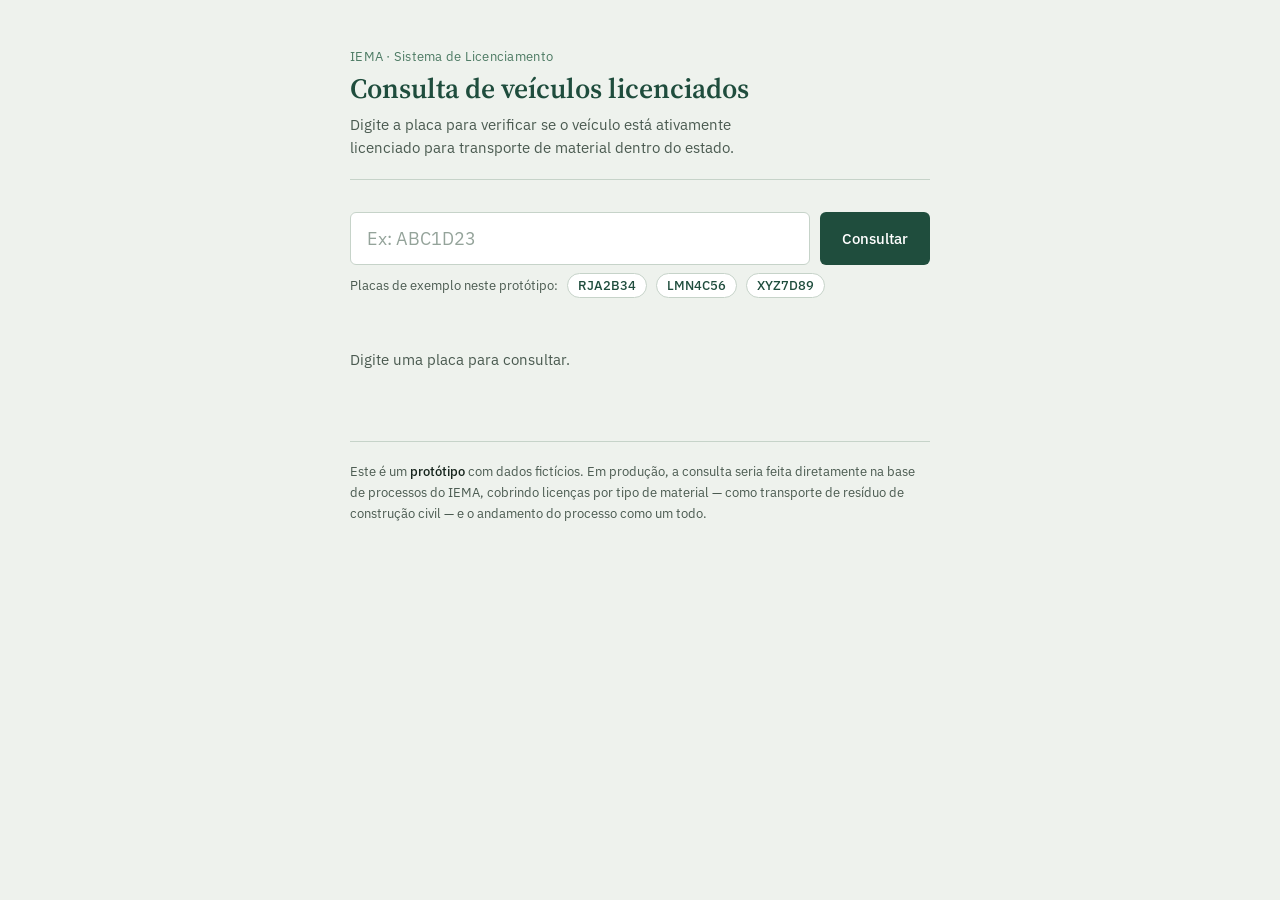
==== consulta-iema.html @ 6ee15fc8 "Add files via upload" ====
<!DOCTYPE html>
<html lang="pt-BR">
<head>
<meta charset="UTF-8">
<meta name="viewport" content="width=device-width, initial-scale=1.0">
<title>Consulta de Veículos Licenciados — IEMA</title>
<link rel="preconnect" href="https://fonts.googleapis.com">
<link href="https://fonts.googleapis.com/css2?family=Source+Serif+4:opsz,wght@8..60,400;8..60,600;8..60,700&family=IBM+Plex+Sans:wght@400;500;600&display=swap" rel="stylesheet">
<style>
  :root{
    --bg: #EEF2ED;
    --paper: #FFFFFF;
    --ink: #16241C;
    --ink-soft: #4A5A50;
    --green-deep: #1F4D3D;
    --green-mid: #4C7A63;
    --green-line: #C6D3C9;
    --amber: #B4692B;
    --amber-bg: #FBF1E6;
    --red: #A23B32;
    --red-bg: #FAECEA;
  }
  *{ box-sizing: border-box; }
  body{
    margin:0;
    background: var(--bg);
    color: var(--ink);
    font-family: 'IBM Plex Sans', sans-serif;
    min-height: 100vh;
  }
  .wrap{
    max-width: 620px;
    margin: 0 auto;
    padding: 48px 20px 80px;
  }
  header{
    border-bottom: 1px solid var(--green-line);
    padding-bottom: 20px;
    margin-bottom: 32px;
  }
  .kicker{
    font-size: 13px;
    color: var(--green-mid);
    letter-spacing: 0.02em;
    margin: 0 0 6px;
  }
  h1{
    font-family: 'Source Serif 4', serif;
    font-weight: 600;
    font-size: 28px;
    margin: 0 0 8px;
    color: var(--green-deep);
    line-height: 1.25;
  }
  .lede{
    margin: 0;
    color: var(--ink-soft);
    font-size: 15px;
    line-height: 1.5;
    max-width: 50ch;
  }
  .search-row{
    display:flex;
    gap: 10px;
    margin-bottom: 8px;
  }
  input[type="text"]{
    flex: 1;
    font-family: 'IBM Plex Sans', sans-serif;
    font-size: 18px;
    letter-spacing: 0.06em;
    padding: 14px 16px;
    border: 1.5px solid var(--green-line);
    border-radius: 6px;
    background: var(--paper);
    color: var(--ink);
    text-transform: uppercase;
  }
  input[type="text"]:focus{
    outline: none;
    border-color: var(--green-deep);
  }
  input[type="text"]::placeholder{
    text-transform: none;
    color: #94a39a;
    letter-spacing: normal;
  }
  button{
    font-family: 'IBM Plex Sans', sans-serif;
    font-size: 15px;
    font-weight: 500;
    padding: 0 22px;
    border: none;
    border-radius: 6px;
    background: var(--green-deep);
    color: #fff;
    cursor: pointer;
    transition: background 0.15s ease;
  }
  button:hover{ background: #16382c; }
  button:focus-visible{ outline: 2px solid var(--green-mid); outline-offset: 2px; }

  .hint{
    font-size: 13px;
    color: var(--ink-soft);
    margin: 0 0 36px;
  }
  .hint button.chip{
    font-size: 13px;
    padding: 3px 10px;
    background: var(--paper);
    color: var(--green-deep);
    border: 1px solid var(--green-line);
    border-radius: 20px;
    margin-left: 6px;
    cursor: pointer;
  }
  .hint button.chip:hover{ border-color: var(--green-mid); }

  #result{ min-height: 40px; }

  .card{
    background: var(--paper);
    border: 1px solid var(--green-line);
    border-radius: 10px;
    overflow: hidden;
    animation: rise 0.25s ease;
  }
  @keyframes rise{
    from{ opacity: 0; transform: translateY(6px); }
    to{ opacity: 1; transform: translateY(0); }
  }
  .card-top{
    display:flex;
    align-items: center;
    justify-content: space-between;
    padding: 18px 22px;
    border-bottom: 1px solid var(--green-line);
  }
  .plate{
    font-family: 'Source Serif 4', serif;
    font-size: 22px;
    font-weight: 600;
    letter-spacing: 0.04em;
  }
  .badge{
    font-size: 13px;
    font-weight: 500;
    padding: 5px 12px;
    border-radius: 20px;
  }
  .badge.ok{ background: #E7F0EA; color: var(--green-deep); }
  .badge.no{ background: var(--red-bg); color: var(--red); }
  .badge.warn{ background: var(--amber-bg); color: var(--amber); }

  .card-body{ padding: 20px 22px 22px; }
  .row{
    display:flex;
    justify-content: space-between;
    gap: 16px;
    padding: 10px 0;
    border-bottom: 1px solid #EEF1EC;
    font-size: 14.5px;
  }
  .row:last-child{ border-bottom: none; }
  .row .label{ color: var(--ink-soft); }
  .row .value{ text-align: right; font-weight: 500; }

  .empty, .not-found{
    color: var(--ink-soft);
    font-size: 14.5px;
    padding: 16px 0;
  }
  .not-found strong{ color: var(--ink); }

  footer{
    margin-top: 56px;
    padding-top: 20px;
    border-top: 1px solid var(--green-line);
    font-size: 13px;
    color: var(--ink-soft);
    line-height: 1.6;
  }
  footer strong{ color: var(--ink); font-weight: 500; }
</style>
</head>
<body>
<div class="wrap">

  <header>
    <p class="kicker">IEMA · Sistema de Licenciamento</p>
    <h1>Consulta de veículos licenciados</h1>
    <p class="lede">Digite a placa para verificar se o veículo está ativamente licenciado para transporte de material dentro do estado.</p>
  </header>

  <div class="search-row">
    <input type="text" id="plateInput" placeholder="Ex: ABC1D23" maxlength="8" autocomplete="off">
    <button id="searchBtn">Consultar</button>
  </div>
  <p class="hint">Placas de exemplo neste protótipo:
    <button class="chip" data-plate="RJA2B34">RJA2B34</button>
    <button class="chip" data-plate="LMN4C56">LMN4C56</button>
    <button class="chip" data-plate="XYZ7D89">XYZ7D89</button>
  </p>

  <div id="result"></div>

  <footer>
    Este é um <strong>protótipo</strong> com dados fictícios. Em produção, a consulta seria feita diretamente na base de processos do IEMA, cobrindo licenças por tipo de material — como transporte de resíduo de construção civil — e o andamento do processo como um todo.
  </footer>

</div>

<script>
  const db = {
    "RJA2B34": {
      status: "licenciado",
      material: "Resíduo de construção civil (Classe A)",
      processo: "IEMA-2024/018452",
      validade: "14/03/2027"
    },
    "LMN4C56": {
      status: "vencendo",
      material: "Resíduo de construção civil (Classe B)",
      processo: "IEMA-2023/009917",
      validade: "30/09/2026"
    },
    "XYZ7D89": {
      status: "nao_licenciado",
      material: null,
      processo: null,
      validade: null
    }
  };

  const input = document.getElementById('plateInput');
  const btn = document.getElementById('searchBtn');
  const result = document.getElementById('result');

  function normalize(v){
    return v.toUpperCase().replace(/[^A-Z0-9]/g, '');
  }

  function render(plateRaw){
    const plate = normalize(plateRaw);
    if(!plate){
      result.innerHTML = '<p class="empty">Digite uma placa para consultar.</p>';
      return;
    }
    const data = db[plate];
    if(!data){
      result.innerHTML = `
        <div class="card">
          <div class="card-body">
            <p class="not-found">Nenhum registro encontrado para <strong>${plate}</strong> na base do IEMA.</p>
          </div>
        </div>`;
      return;
    }

    if(data.status === 'nao_licenciado'){
      result.innerHTML = `
        <div class="card">
          <div class="card-top">
            <span class="plate">${plate}</span>
            <span class="badge no">Não licenciado</span>
          </div>
          <div class="card-body">
            <p class="not-found">Este veículo não possui licença ativa para transporte de material junto ao IEMA.</p>
          </div>
        </div>`;
      return;
    }

    const badge = data.status === 'licenciado'
      ? '<span class="badge ok">Licenciado</span>'
      : '<span class="badge warn">Vencendo</span>';

    result.innerHTML = `
      <div class="card">
        <div class="card-top">
          <span class="plate">${plate}</span>
          ${badge}
        </div>
        <div class="card-body">
          <div class="row"><span class="label">Material transportado</span><span class="value">${data.material}</span></div>
          <div class="row"><span class="label">Nº do processo</span><span class="value">${data.processo}</span></div>
          <div class="row"><span class="label">Validade da licença</span><span class="value">${data.validade}</span></div>
        </div>
      </div>`;
  }

  btn.addEventListener('click', () => render(input.value));
  input.addEventListener('keydown', (e) => { if(e.key === 'Enter') render(input.value); });
  document.querySelectorAll('.chip').forEach(chip => {
    chip.addEventListener('click', () => {
      input.value = chip.dataset.plate;
      render(chip.dataset.plate);
    });
  });

  render('');
</script>
</body>
</html>
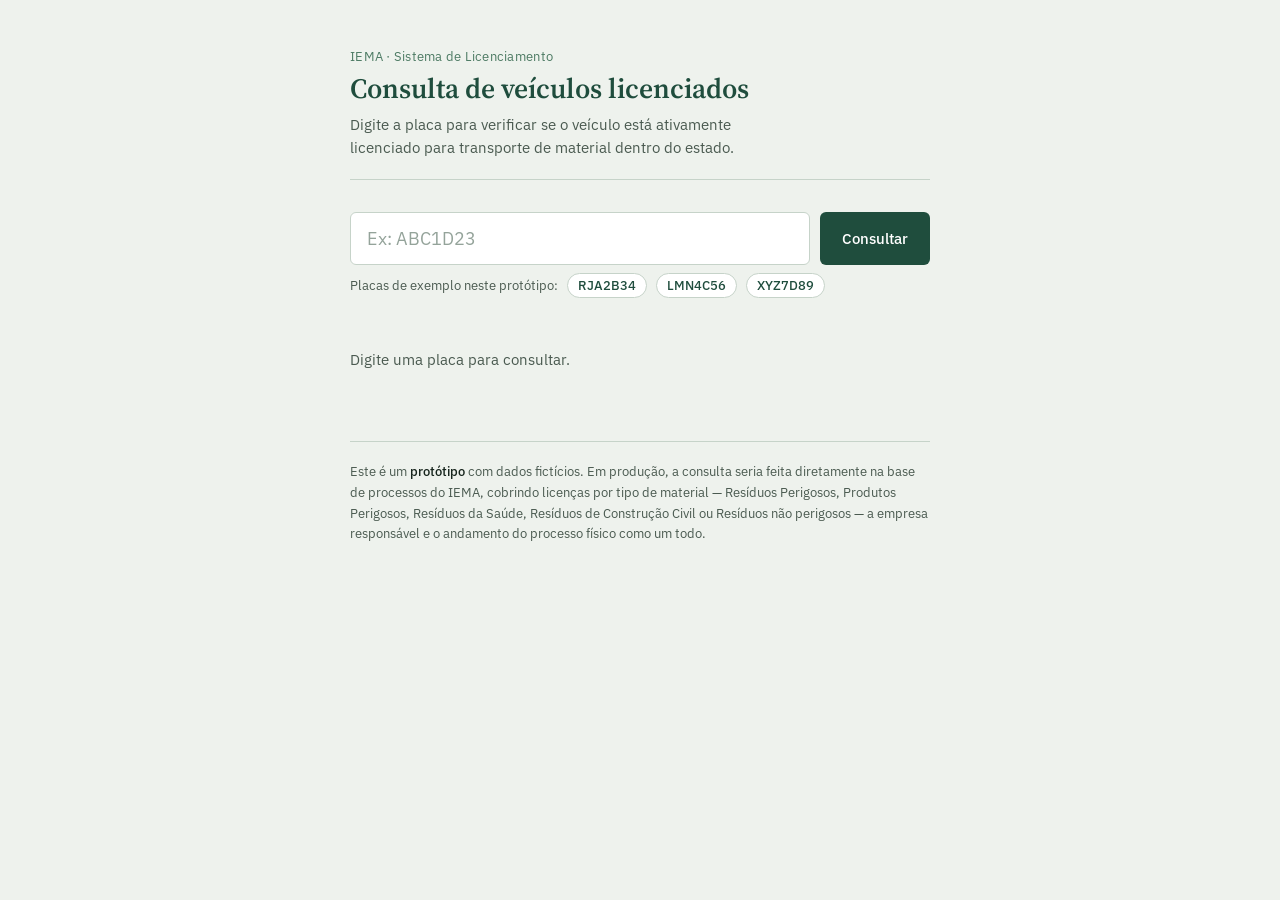
==== commit 137e8d8c: "Add files via upload" ====
--- a/consulta-iema.html
+++ b/consulta-iema.html
@@ -206,7 +206,7 @@
   <div id="result"></div>
 
   <footer>
-    Este é um <strong>protótipo</strong> com dados fictícios. Em produção, a consulta seria feita diretamente na base de processos do IEMA, cobrindo licenças por tipo de material — como transporte de resíduo de construção civil — e o andamento do processo como um todo.
+    Este é um <strong>protótipo</strong> com dados fictícios. Em produção, a consulta seria feita diretamente na base de processos do IEMA, cobrindo licenças por tipo de material — Resíduos Perigosos, Produtos Perigosos, Resíduos da Saúde, Resíduos de Construção Civil ou Resíduos não perigosos — a empresa responsável e o andamento do processo físico como um todo.
   </footer>
 
 </div>
@@ -215,20 +215,29 @@
   const db = {
     "RJA2B34": {
       status: "licenciado",
-      material: "Resíduo de construção civil (Classe A)",
-      processo: "IEMA-2024/018452",
+      material: "Resíduos de Construção Civil",
+      licenca: "LAU-118/2026",
+      processo: "42314321",
+      empresa: "Transportadora Verde Vale Ltda.",
+      cnpj: "12.345.678/0001-90",
       validade: "14/03/2027"
     },
     "LMN4C56": {
       status: "vencendo",
-      material: "Resíduo de construção civil (Classe B)",
-      processo: "IEMA-2023/009917",
+      material: "Resíduos Perigosos",
+      licenca: "LAU-047/2023",
+      processo: "58291046",
+      empresa: "EcoTrans Logística Ambiental S.A.",
+      cnpj: "98.765.432/0001-11",
       validade: "30/09/2026"
     },
     "XYZ7D89": {
       status: "nao_licenciado",
       material: null,
+      licenca: null,
       processo: null,
+      empresa: null,
+      cnpj: null,
       validade: null
     }
   };
@@ -283,8 +292,11 @@
           ${badge}
         </div>
         <div class="card-body">
+          <div class="row"><span class="label">Empresa</span><span class="value">${data.empresa}</span></div>
+          <div class="row"><span class="label">CNPJ</span><span class="value">${data.cnpj}</span></div>
           <div class="row"><span class="label">Material transportado</span><span class="value">${data.material}</span></div>
-          <div class="row"><span class="label">Nº do processo</span><span class="value">${data.processo}</span></div>
+          <div class="row"><span class="label">Nº da licença</span><span class="value">${data.licenca}</span></div>
+          <div class="row"><span class="label">Nº do processo físico</span><span class="value">${data.processo}</span></div>
           <div class="row"><span class="label">Validade da licença</span><span class="value">${data.validade}</span></div>
         </div>
       </div>`;
